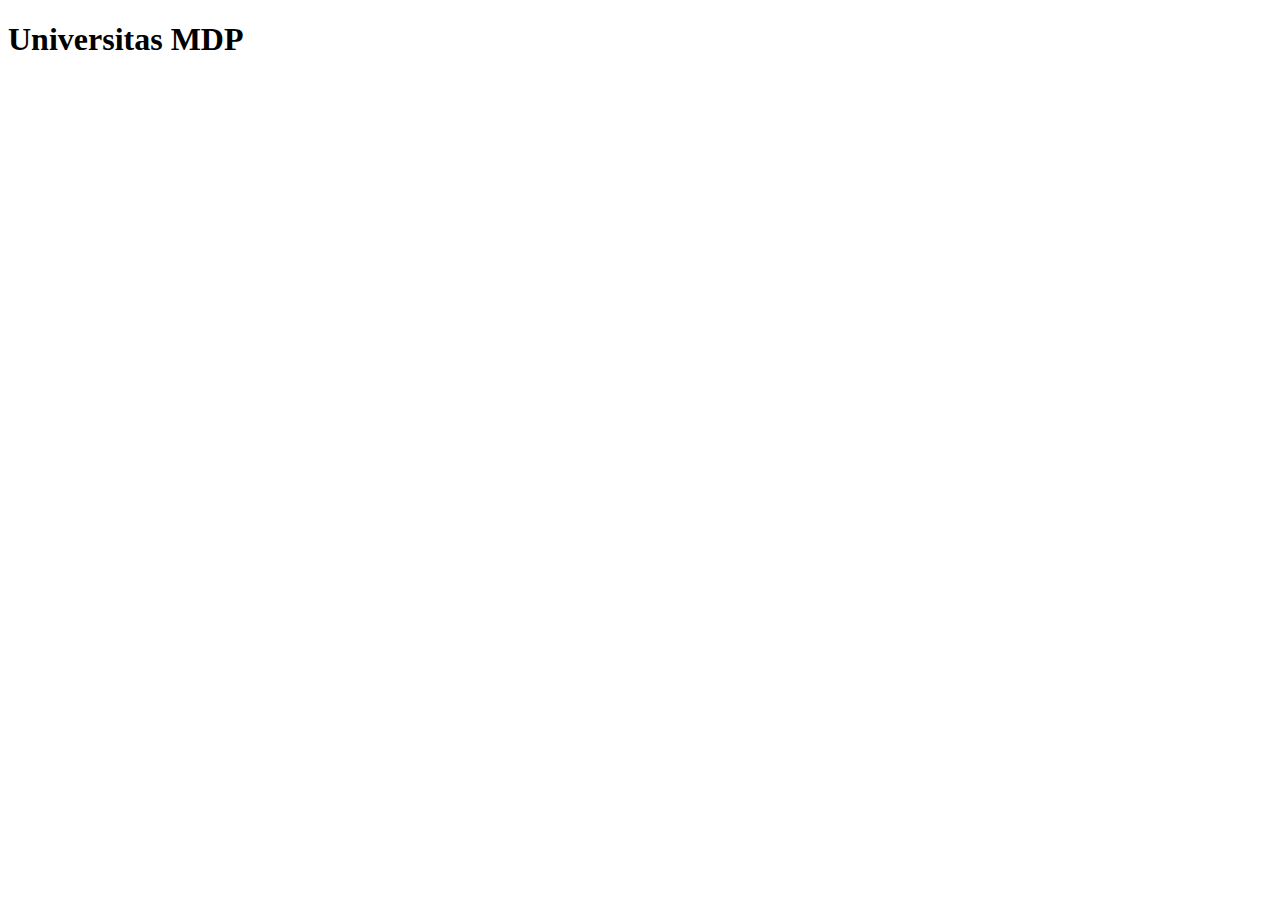
==== index.html @ ad28fe4b "Buat index.html" ====
<!DOCTYPE html>
<html lang="en">
<head>
    <meta charset="UTF-8">
    <meta name="viewport" content="width=device-width, initial-scale=1.0">
    <title>Universitas MDP</title>
</head>
<body>
    <!--heading h1 sampai h6-->
    <h1>Universitas MDP</h1>
</body>
</html>
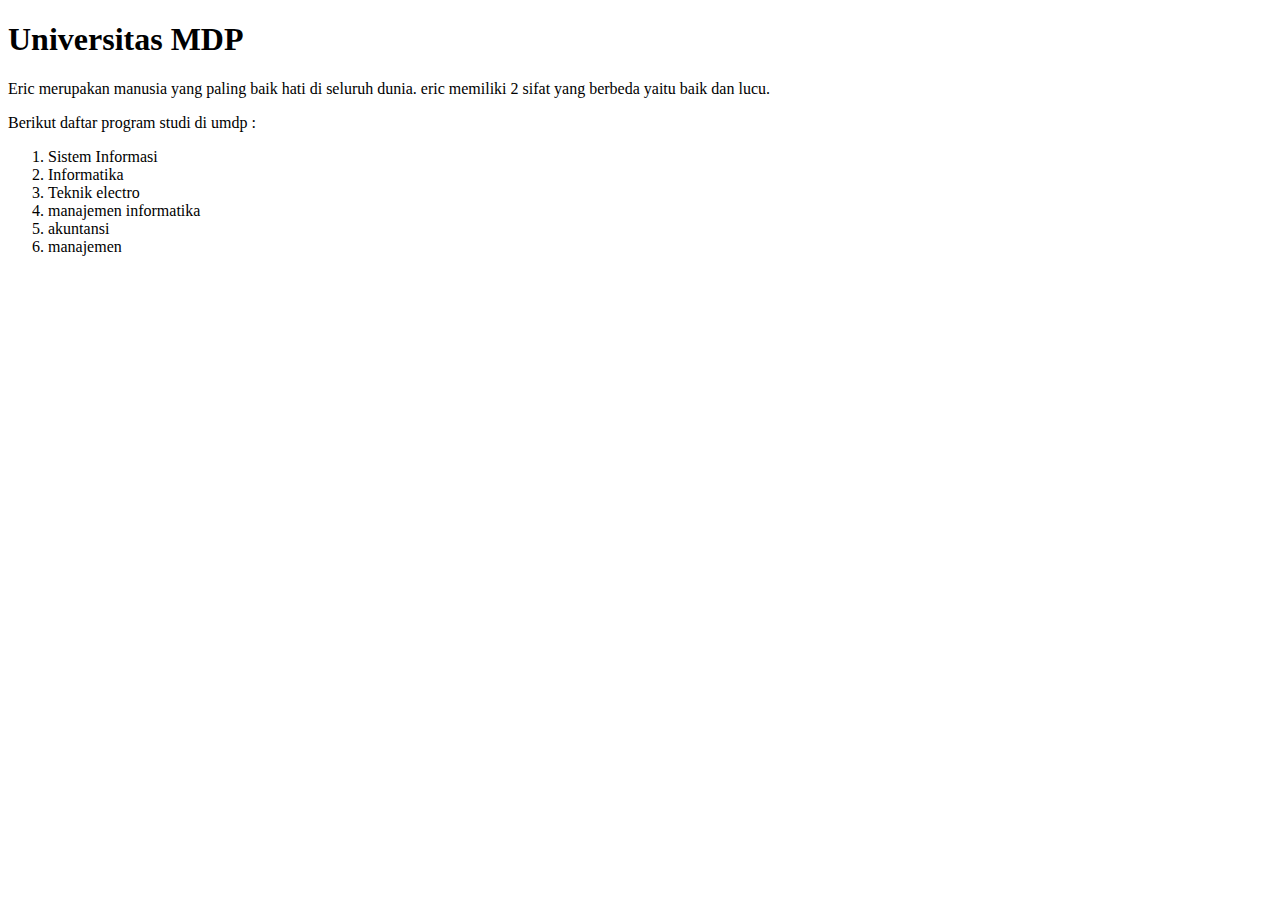
==== commit 51b07ebd: "list program studi" ====
--- a/index.html
+++ b/index.html
@@ -8,5 +8,22 @@
 <body>
     <!--heading h1 sampai h6-->
     <h1>Universitas MDP</h1>
+    <!-- paragraf -->
+    <p>Eric merupakan manusia yang paling baik hati di seluruh dunia. eric memiliki 2 sifat yang berbeda yaitu baik dan lucu. </p>
+
+    <p>Berikut daftar program studi di umdp :
+        <!-- order list -->
+        <ol>
+            <li>Sistem Informasi</li>
+            <li>Informatika</li>
+            <li>Teknik electro</li>
+            <li>manajemen informatika</li>
+            <li>akuntansi</li>
+            <li>manajemen</li>
+        </ol>
+        <!-- li adalah (list) -->
+        <!-- ol adalah (order list) -->
+        <!-- p adalah (paragfrap) -->
+    </p>
 </body>
 </html>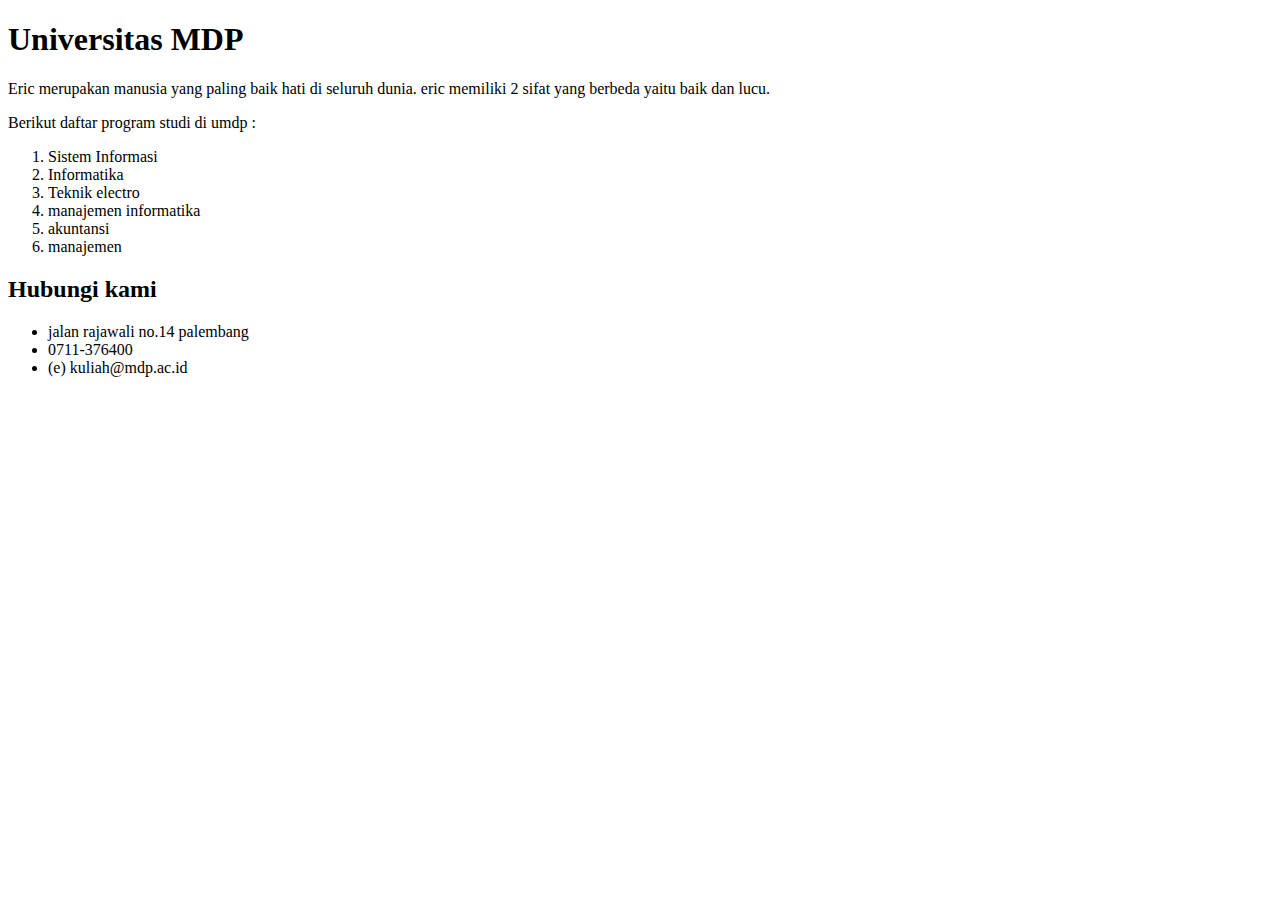
==== commit 0a6bcc20: "tambah hubungi kami" ====
--- a/index.html
+++ b/index.html
@@ -25,5 +25,12 @@
         <!-- ol adalah (order list) -->
         <!-- p adalah (paragfrap) -->
     </p>
+    <!-- hubungi kami -->
+    <h2>Hubungi kami</h2>
+    <ul>
+        <li>jalan rajawali no.14 palembang</li>
+        <li>0711-376400</li>
+        <li>(e) kuliah@mdp.ac.id</em></li>
+    </ul>
 </body>
 </html>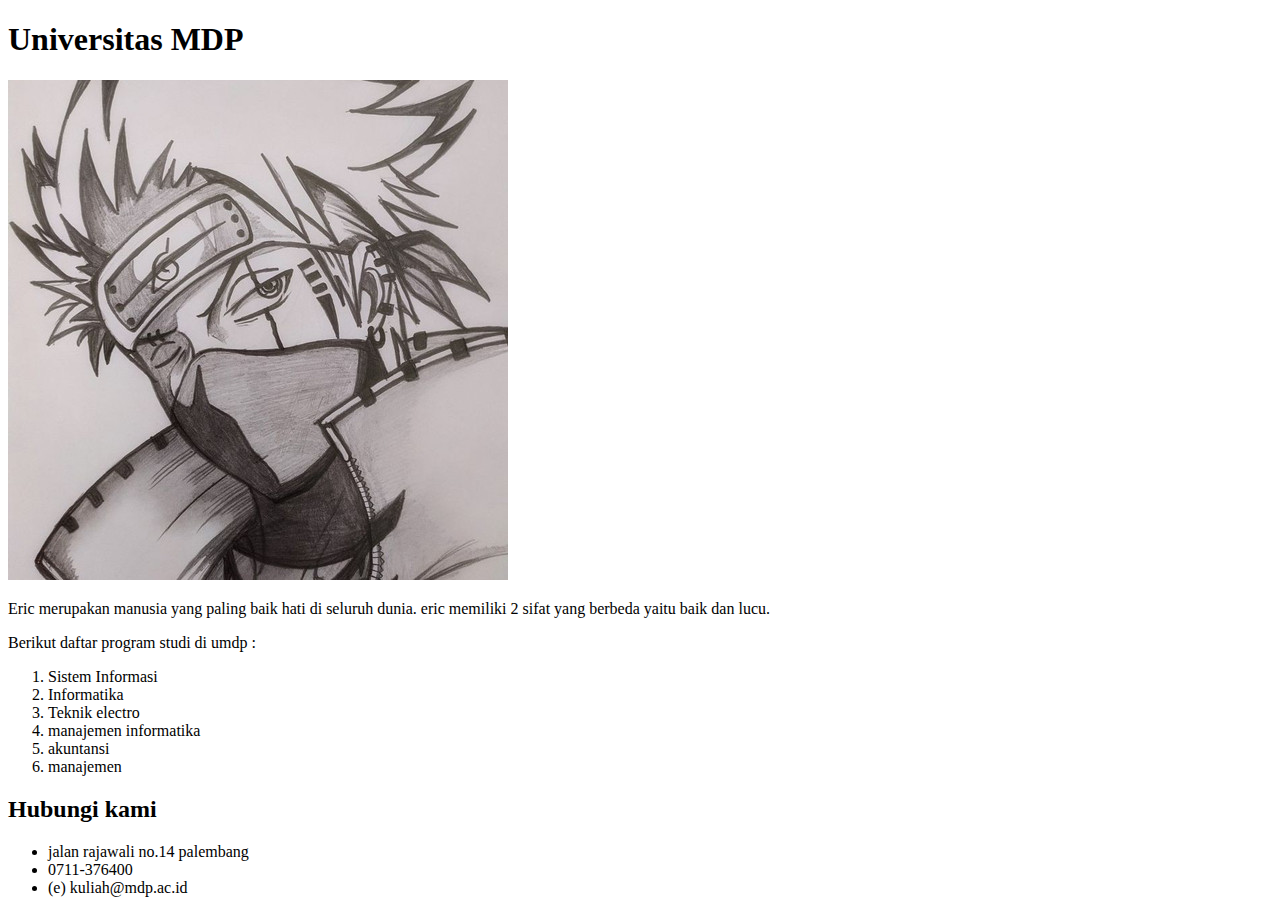
==== commit f89ea375: "gambar" ====
--- a/index.html
+++ b/index.html
@@ -8,6 +8,9 @@
 <body>
     <!--heading h1 sampai h6-->
     <h1>Universitas MDP</h1>
+    <!-- banner img -->
+    <img src="7fbb77c0-1bfc-4f10-8c87-e80e8600e211.jpg" alt="">
+
     <!-- paragraf -->
     <p>Eric merupakan manusia yang paling baik hati di seluruh dunia. eric memiliki 2 sifat yang berbeda yaitu baik dan lucu. </p>
 
@@ -24,8 +27,11 @@
         <!-- li adalah (list) -->
         <!-- ol adalah (order list) -->
         <!-- p adalah (paragfrap) -->
+        <!-- h2 adalah header level 2  -->
+        <!-- h1 adalah header level 1 (besar) -->
+        <!-- semakin besar level semakin kecil huruf -->
     </p>
-    <!-- hubungi kami -->
+    <!-- hubungi kami --> 
     <h2>Hubungi kami</h2>
     <ul>
         <li>jalan rajawali no.14 palembang</li>
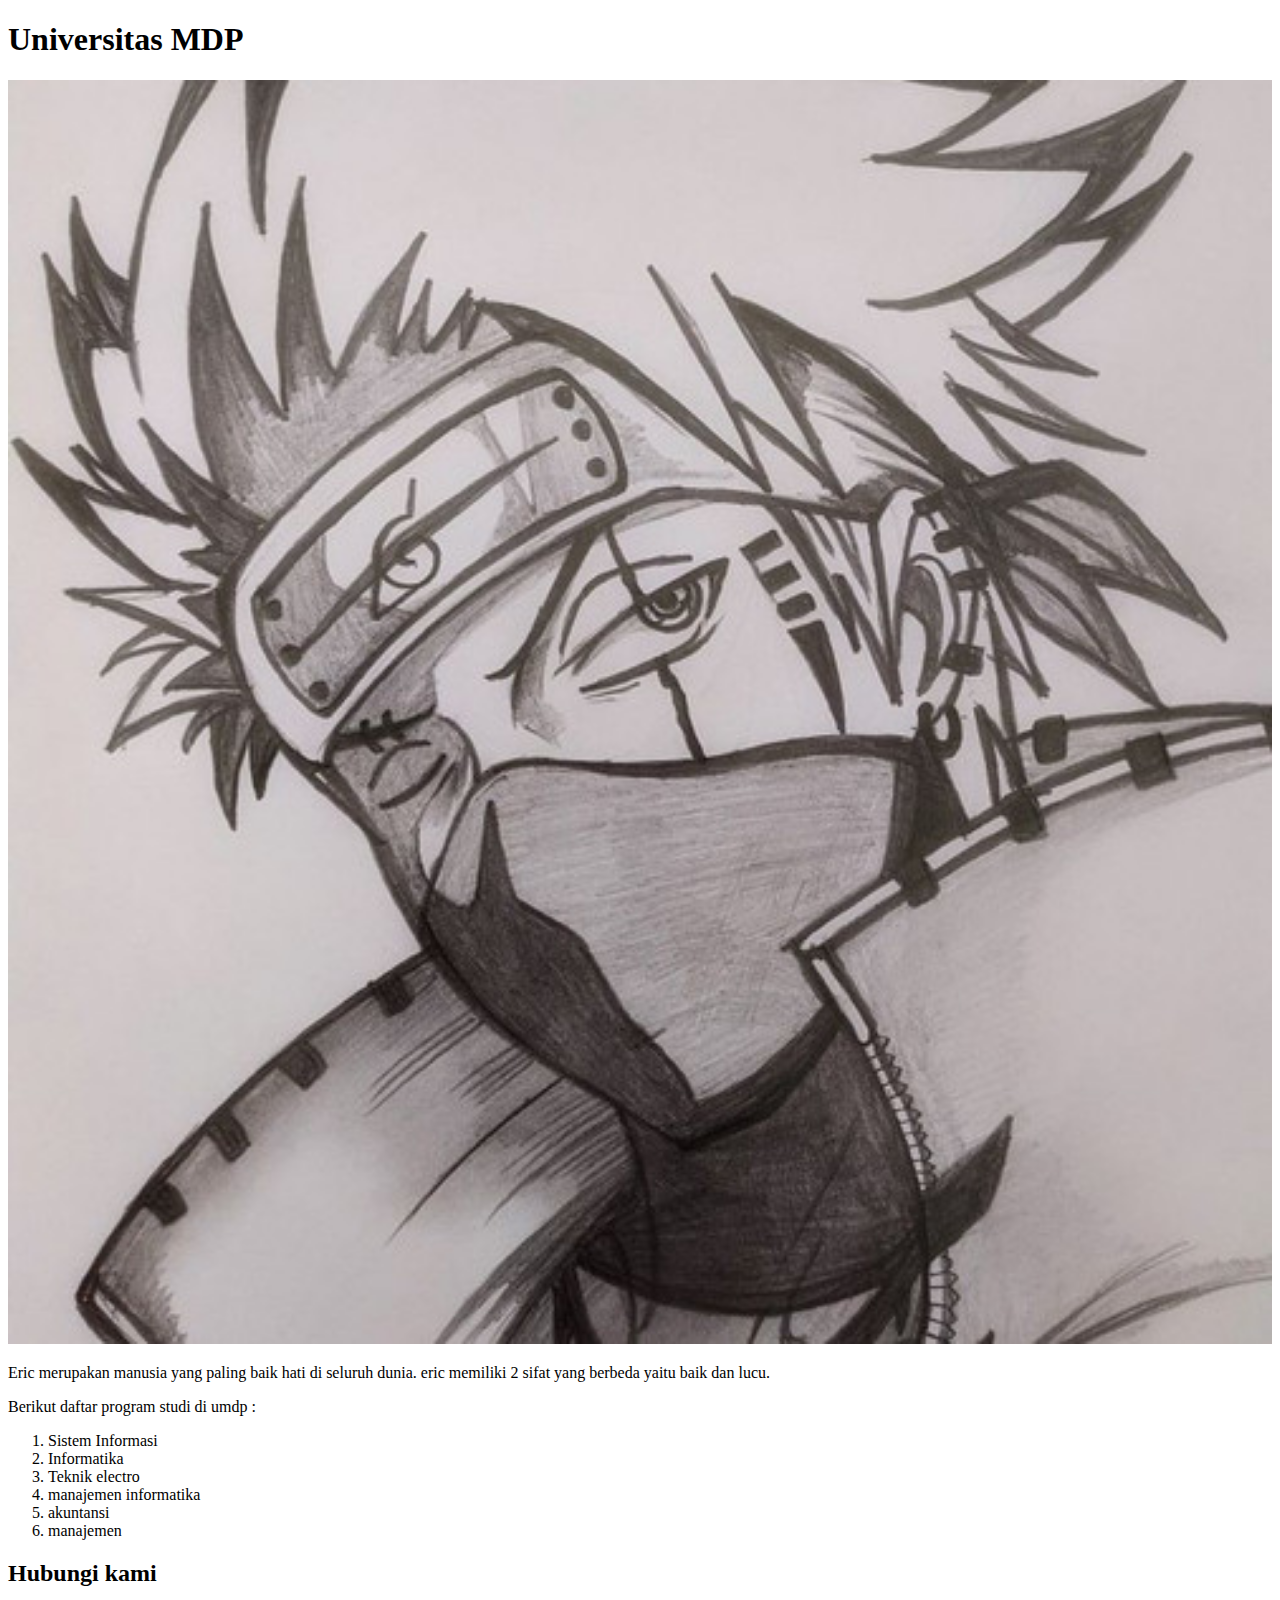
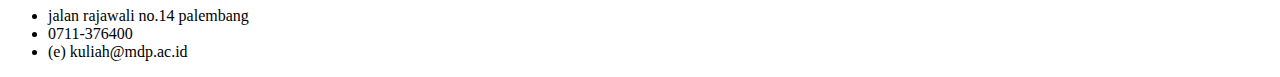
==== commit a7a03799: "update" ====
--- a/index.html
+++ b/index.html
@@ -9,7 +9,8 @@
     <!--heading h1 sampai h6-->
     <h1>Universitas MDP</h1>
     <!-- banner img -->
-    <img src="7fbb77c0-1bfc-4f10-8c87-e80e8600e211.jpg" alt="">
+    <img src="7fbb77c0-1bfc-4f10-8c87-e80e8600e211.jpg" alt="banner"width="100%">
+    
 
     <!-- paragraf -->
     <p>Eric merupakan manusia yang paling baik hati di seluruh dunia. eric memiliki 2 sifat yang berbeda yaitu baik dan lucu. </p>
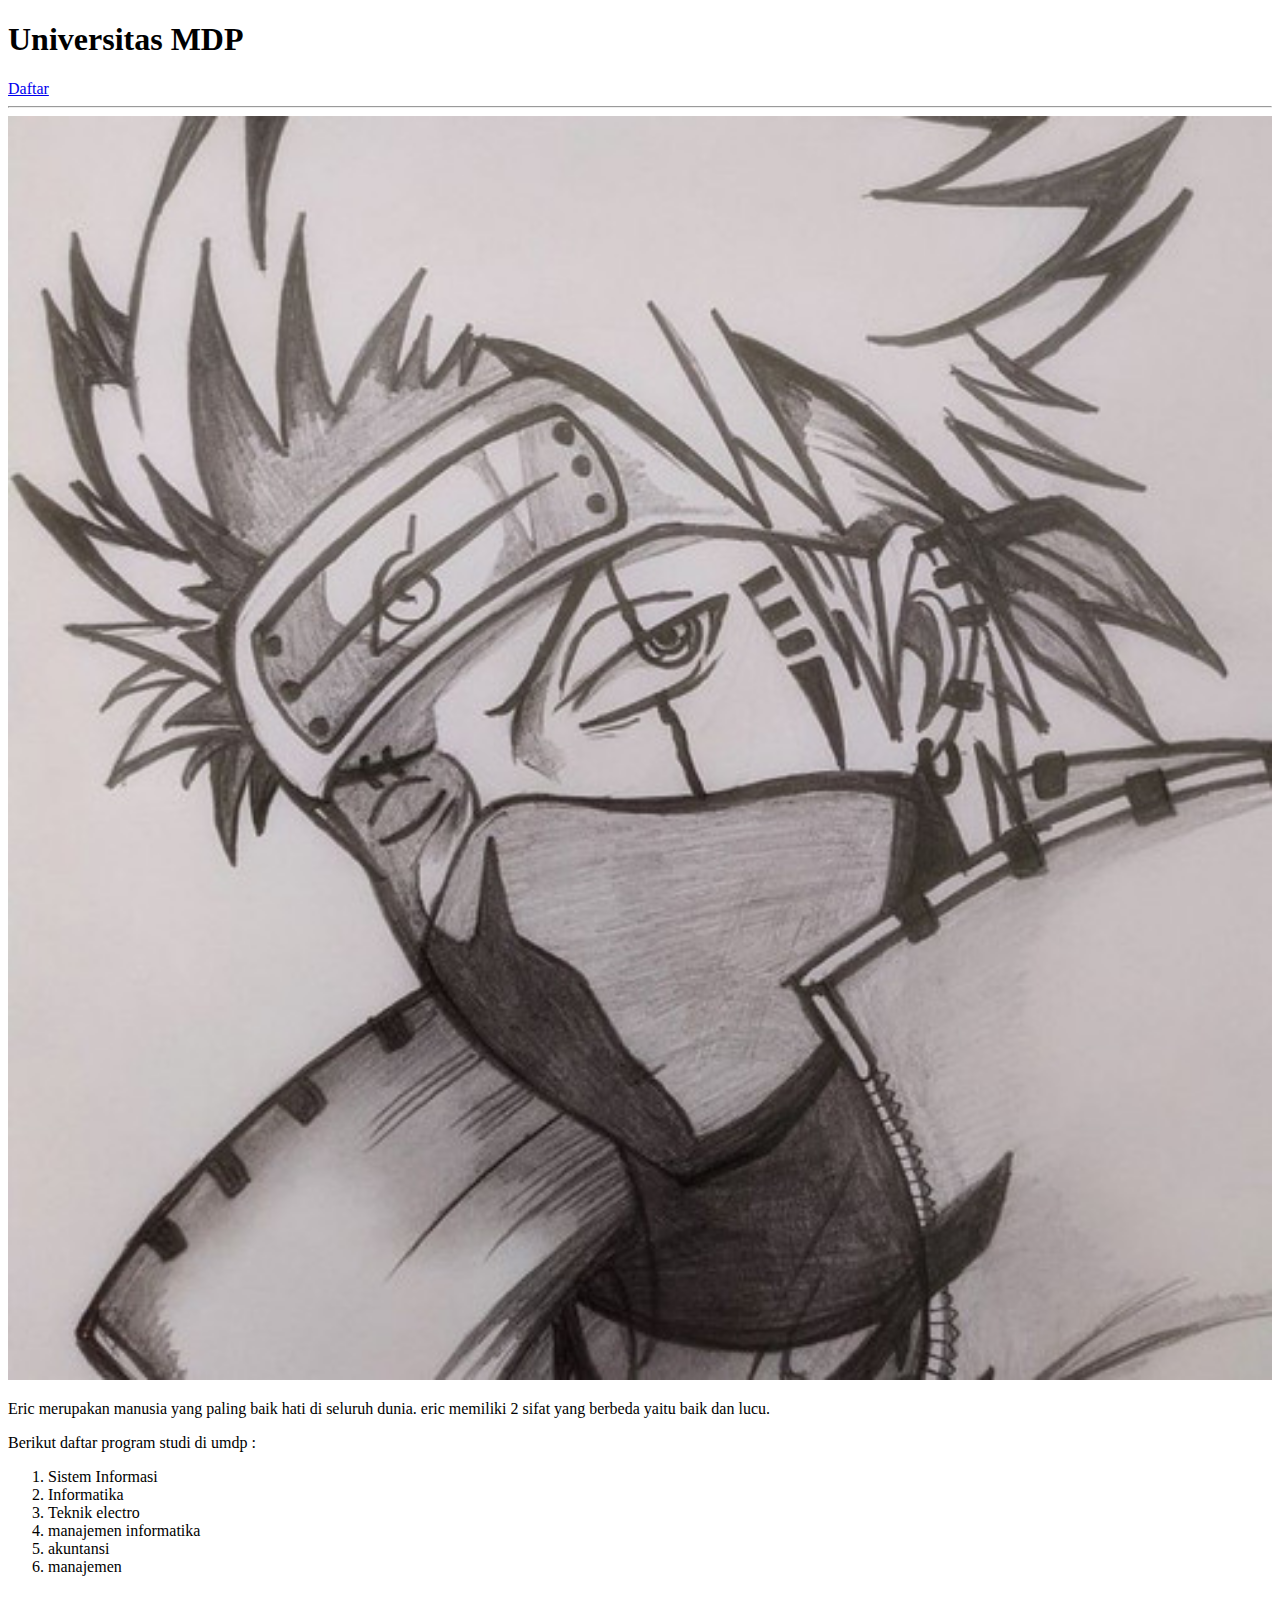
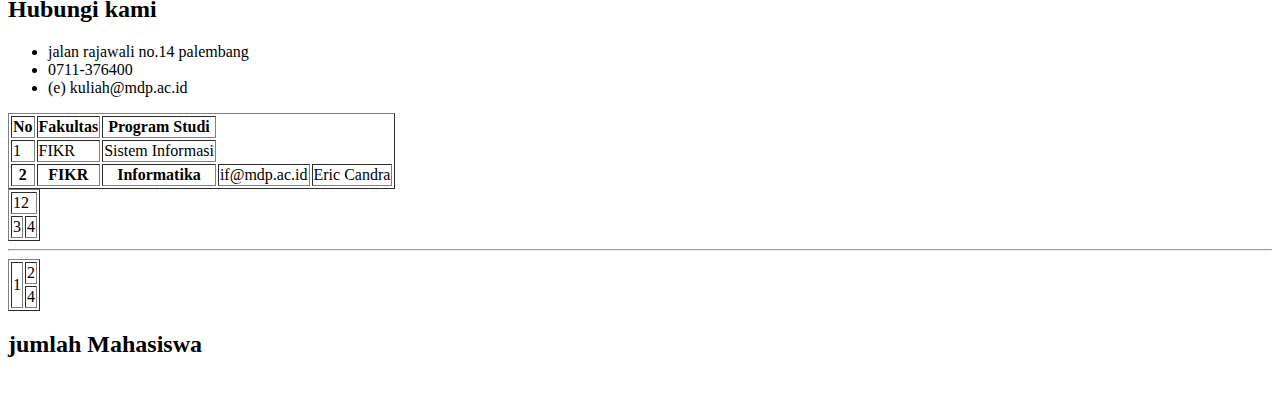
==== commit 0c3b903f: "p3" ====
--- a/index.html
+++ b/index.html
@@ -8,6 +8,10 @@
 <body>
     <!--heading h1 sampai h6-->
     <h1>Universitas MDP</h1>
+
+    <!-- link -->
+    <a href="daftar.html"> Daftar </a>
+    <hr>
     <!-- banner img -->
     <img src="7fbb77c0-1bfc-4f10-8c87-e80e8600e211.jpg" alt="banner"width="100%">
     
@@ -40,4 +44,56 @@
         <li>(e) kuliah@mdp.ac.id</em></li>
     </ul>
 </body>
-</html>+</html>
+
+<!-- Tabel -->
+<table border="1">
+<!-- baris tr -->
+<tr>
+    <!-- kolom th / td -->
+    <th>No</th>
+    <th>Fakultas</th>
+    <th>Program Studi</th>
+</tr>
+<tr>
+    <td>1</td>
+    <td>FIKR</td>
+    <td>Sistem Informasi</td>
+</tr>
+<tr>
+    <!-- kolom th / td -->
+    <th>2</th>
+    <th>FIKR</th>
+    <th>Informatika</th>
+    <td>if@mdp.ac.id</td>
+    <td>Eric Candra</td>
+</tr>
+
+</table>
+<!-- colspan -->
+<table border="1">
+<tr>
+    <td colspan="2">12</td>
+    
+</tr>
+<tr>
+    <td>3</td>
+    <td>4</td>
+</tr>
+</table>
+<hr>
+<!-- rowspan -->
+<table border="1">
+    <tr>
+        <td rowspan="2">1</td>
+        <td>2</td>
+        
+    </tr>
+    <tr>
+        
+        <td>4</td>
+    </tr>
+
+</table>
+<h2>jumlah Mahasiswa</h2>
+<p>&nbsp</p>